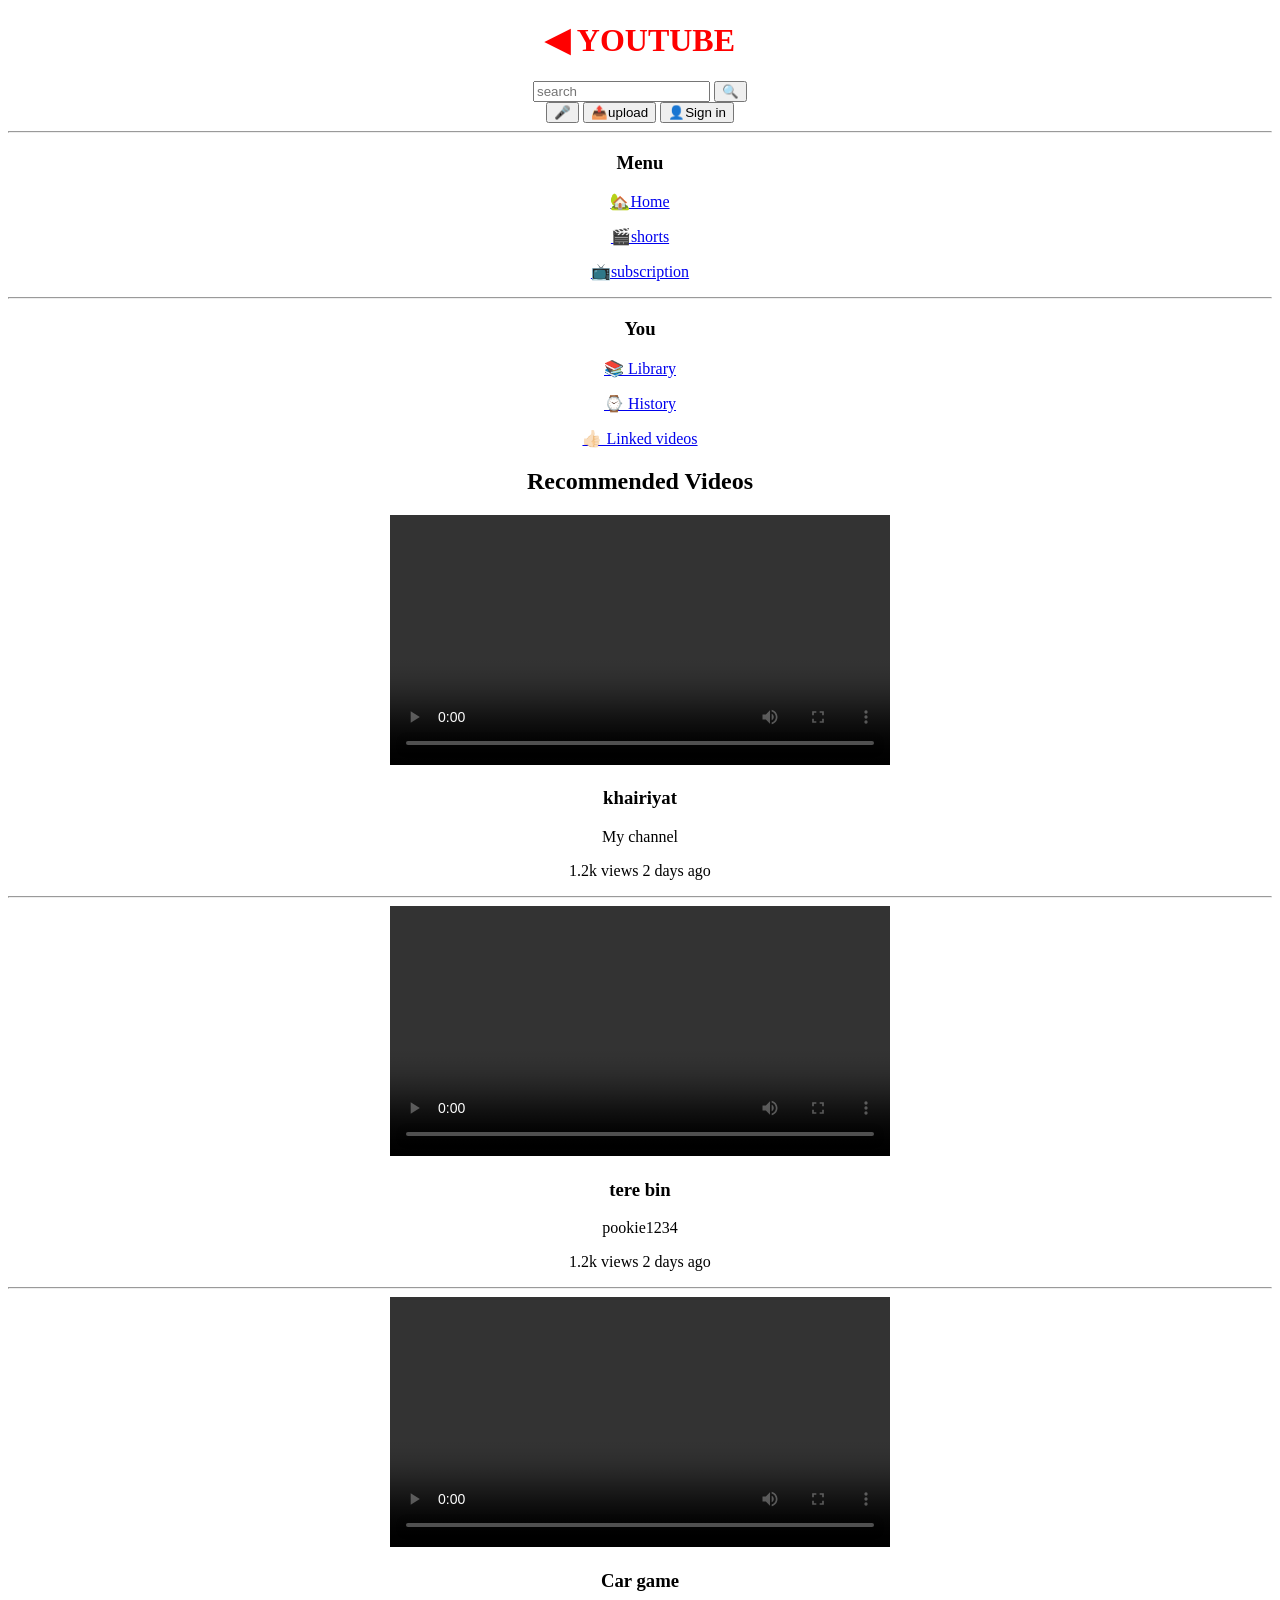
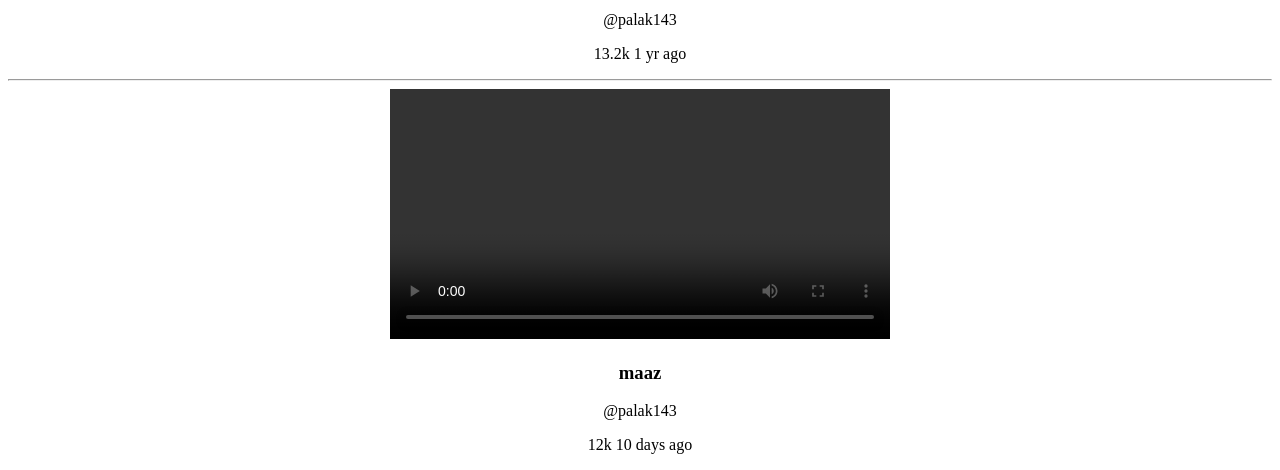
==== index.html @ c6ac5455 "Rename Index.html to index.html" ====
<!DOCTYPE html>
<html>
    <head>

    </head>
    <body align=center>
        <header>
            <h1><font color="red">◀ YOUTUBE</font></h1>
            <form>
                <input type="text" placeholder="search">
                <button type="submit">🔍</button>
            </form>
            <button>🎤</button>
            <button>📤upload</button>
            <button>👤Sign in</button>
        </header>
        <hr>
        <aside>
            <h3>Menu</h3>
            <p><a href="#">🏡Home</a></p>
            <p><a href="#">🎬shorts</a></p>
            <p><a href="#">📺subscription</a></p>
            <hr>
            <h3>You</h3>
            <p><a href="#">📚 Library</a></p>
            <p><a href="#">⌚ History</a></p>
            <p><a href="#">👍🏻 Linked videos</a></p>
        </aside>
        <main>
            <h2>Recommended Videos</h2>
            <article>
               <video width="500" controls>
                <source src="images/v3.mp4"
                type="video/mp4">
               </video>
                <h3>khairiyat</h3>
                <p>My channel</p>
                <p>1.2k views 2 days ago</p>
            </article>
            <hr>
             <article>
                <video width="500" controls>
                <source src="images/v2.mp4"
                type="video/mp4">
               </video>
                <h3>tere bin</h3>
                <p>pookie1234</p>
                <p>1.2k views 2 days ago</p>
            </article><hr>
            <article>
            <video width="500" controls>
                <source src="images/v1.mp4"
                type="video/mp4">
               </video>
               <h3>Car game</h3>
               <p>@palak143</p>
               <p>13.2k 1 yr ago</p>
               </article>
               <hr>
               <article>
            <video width="500" controls>
                <source src="images/video.mp4"
                type="video/mp4">
               </video>
               <h3>maaz</h3>
               <p>@palak143</p>
               <p>12k 10 days ago</p>
               </article>
        </main>
    </body>
</html>
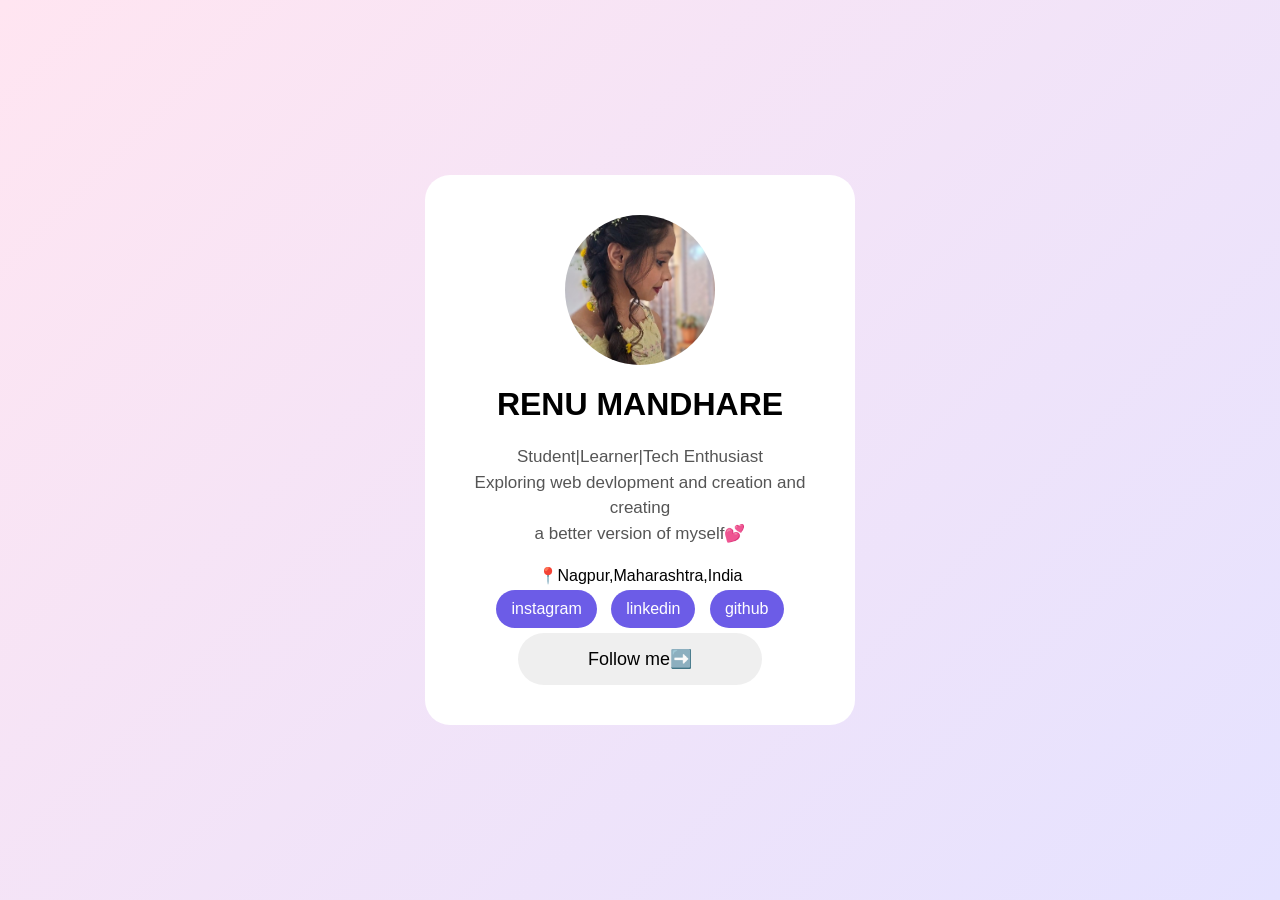
==== commit 32276f4d: "add personal profile card project" ====
--- a/index.html
+++ b/index.html
@@ -1,71 +1,26 @@
-<!DOCTYPE html>
 <html>
     <head>
-
+        <title>my website</title>
+        <link rel="stylesheet" href="style.css">
     </head>
-    <body align=center>
-        <header>
-            <h1><font color="red">◀ YOUTUBE</font></h1>
-            <form>
-                <input type="text" placeholder="search">
-                <button type="submit">🔍</button>
-            </form>
-            <button>🎤</button>
-            <button>📤upload</button>
-            <button>👤Sign in</button>
-        </header>
-        <hr>
-        <aside>
-            <h3>Menu</h3>
-            <p><a href="#">🏡Home</a></p>
-            <p><a href="#">🎬shorts</a></p>
-            <p><a href="#">📺subscription</a></p>
-            <hr>
-            <h3>You</h3>
-            <p><a href="#">📚 Library</a></p>
-            <p><a href="#">⌚ History</a></p>
-            <p><a href="#">👍🏻 Linked videos</a></p>
-        </aside>
-        <main>
-            <h2>Recommended Videos</h2>
-            <article>
-               <video width="500" controls>
-                <source src="images/v3.mp4"
-                type="video/mp4">
-               </video>
-                <h3>khairiyat</h3>
-                <p>My channel</p>
-                <p>1.2k views 2 days ago</p>
-            </article>
-            <hr>
-             <article>
-                <video width="500" controls>
-                <source src="images/v2.mp4"
-                type="video/mp4">
-               </video>
-                <h3>tere bin</h3>
-                <p>pookie1234</p>
-                <p>1.2k views 2 days ago</p>
-            </article><hr>
-            <article>
-            <video width="500" controls>
-                <source src="images/v1.mp4"
-                type="video/mp4">
-               </video>
-               <h3>Car game</h3>
-               <p>@palak143</p>
-               <p>13.2k 1 yr ago</p>
-               </article>
-               <hr>
-               <article>
-            <video width="500" controls>
-                <source src="images/video.mp4"
-                type="video/mp4">
-               </video>
-               <h3>maaz</h3>
-               <p>@palak143</p>
-               <p>12k 10 days ago</p>
-               </article>
-        </main>
+    <body>
+        <div class="my-profile">
+            <img src="./renu.jpg" alt="profile picture" class="profile-img">
+            <h1>RENU MANDHARE</h1>
+            <p class="bio">
+                Student|Learner|Tech Enthusiast<br>
+             Exploring web devlopment and creation and creating <br>
+             a better version of myself💕
+            </p>
+            <div class="location">
+                📍Nagpur,Maharashtra,India
+                </div>
+            <div class="social-links">
+            <a href="#">instagram</a>
+            <a href="#">linkedin</a>
+            <a href="#">github</a>
+        </div>
+        <button>Follow me➡️</button>
+        </div>
     </body>
-</html>
+</html>
--- a/style.css
+++ b/style.css
@@ -0,0 +1,54 @@
+body{
+   background:linear-gradient(135deg,#ffe5f1,#e5e2ff);
+    font-family:arial,sans-serif;
+    display:flex;
+    justify-content:center;
+    align-items:center;
+    min-height:100hv;
+    margin:0;
+
+
+}
+.my-profile{
+    background-color:white;
+    width:350px;
+    padding:40px;
+    margin:20px;
+    text-align:center;
+    border-radius :25px;
+    box-shadow:rgb(153, 0, 255);
+.profile-img{
+    width:150px;
+    height:150px;
+    border-radius:50%;
+    object-fit:cover;
+}
+.bio{
+    color:#555;
+    font-size:17px;
+    line-height:1.5;
+    margin:20px 0;
+}
+.social-links a{
+    text-decoration:none;
+    color:white;
+    background-color:#6c5ce7;
+    padding:10px 15px;
+    margin:5px;
+    border-radius:20px;
+    display:inline-block;
+}
+button{
+    background:linear-gradient(90deg,#6c3df5,#ed3fa9)
+    color:white;
+    border:none;
+    padding:15px 70px;
+    border-radius:30px;
+    font-size:18px;
+    cursor:pointer;
+    transition:0.3s;
+}
+button:hover{
+        transform:scale(1.05);
+        box-shadow:red;
+}
